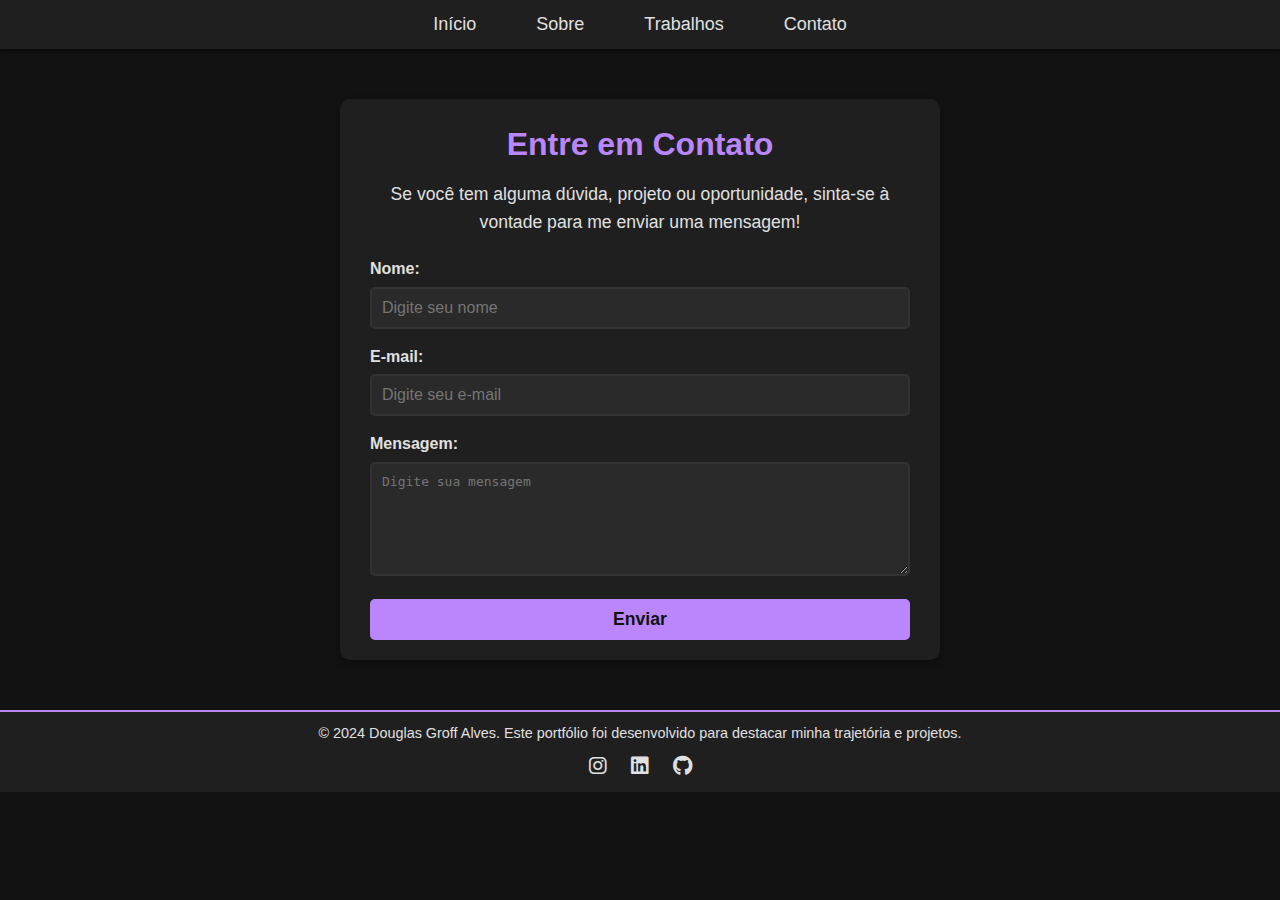
==== contato.html @ 260fa3ba "portfolio" ====
<!DOCTYPE html>
<html lang="pt-BR">
<head>
    <meta charset="UTF-8">
    <meta name="viewport" content="width=device-width, initial-scale=1.0">
    <meta name="description" content="Entre em contato comigo para projetos, dúvidas ou oportunidades.">
    <title>Contato</title>
    <link rel="stylesheet" href="style.css">
    <link rel="stylesheet" href="https://cdnjs.cloudflare.com/ajax/libs/font-awesome/6.0.0-beta3/css/all.min.css">


</head>
<body>
    <header>
        <nav>
            <ul>
                <li><a href="index.html">Início</a></li>
                <li><a href="sobre.html">Sobre</a></li>
                <li><a href="projetos.html">Trabalhos</a></li>
                <li><a href="contato.html">Contato</a></li>
            </ul>
        </nav>
    </header>

    <section class="contato">
        <h1>Entre em Contato</h1>
        <p>Se você tem alguma dúvida, projeto ou oportunidade, sinta-se à vontade para me enviar uma mensagem!</p>

        <form id="contato-form">
            <div class="campo">
                <label for="nome">Nome:</label>
                <input type="text" id="nome" name="nome" placeholder="Digite seu nome" required aria-label="Nome" maxlength="100">
            </div>

            <div class="campo">
                <label for="email">E-mail:</label>
                <input type="email" id="email" name="email" placeholder="Digite seu e-mail" required aria-label="E-mail" maxlength="150">
            </div>

            <div class="campo">
                <label for="mensagem">Mensagem:</label>
                <textarea id="mensagem" name="mensagem" placeholder="Digite sua mensagem" required aria-label="Mensagem" rows="6"></textarea>
            </div>

            <button type="button" onclick="enviarMensagemWhatsApp()">Enviar</button>
        </form>
    </section>

<script>
        function enviarMensagemWhatsApp() {
            var nome = document.getElementById("nome").value;
            var email = document.getElementById("email").value;
            var mensagem = document.getElementById("mensagem").value;

            // Sanitizando e criando a mensagem para WhatsApp
            var mensagemFinal = "Você recebeu uma nova mensagem de contato:\n\n" +
                                "Nome: " + nome + "\n" +
                                "E-mail: " + email + "\n" +
                                "Mensagem: " + mensagem;

            // Codificando a mensagem para URL
            var mensagemCodificada = encodeURIComponent(mensagemFinal);

            // Número do WhatsApp (utilize o número no formato internacional, sem "+" e espaços)
            var whatsappNumber = "5554996305968"; 

            // Criando o link para o WhatsApp
            var whatsappLink = "https://wa.me/" + whatsappNumber + "?text=" + mensagemCodificada;

            // Redirecionando para o link
            window.open(whatsappLink, "_blank");
        }
    </script>
	
    <footer>
        <p>&copy; 2024 Douglas Groff Alves. Este portfólio foi desenvolvido para destacar minha trajetória e projetos.</p>
        <ul>
            <li><a href="https://www.instagram.com/douglas.groff.71/" target="_blank" aria-label="Instagram"><i class="fab fa-instagram"></i></a></li>
            <li><a href="https://www.linkedin.com/in/douglasgroffalves" target="_blank" aria-label="LinkedIn"><i class="fab fa-linkedin"></i></a></li>
            <li><a href="https://github.com/douglasgroff001" target="_blank" aria-label="GitHub"><i class="fab fa-github"></i></a></li>
        </ul>
    </footer>
</body>
</html>
---- style.css ----
/* Reset de estilos */
* {
    margin: 0;
    padding: 0;
    box-sizing: border-box;
}

/* Corpo */
body {
    font-family: Arial, sans-serif;
    background-color: #121212; /* Fundo escuro */
    color: #e0e0e0; /* Texto claro */
    line-height: 1.6; /* Melhor legibilidade */
}

/* Cabeçalho */
header {
    background-color: #1f1f1f; /* Cor mais escura para o cabeçalho */
    padding: 10px 0;
    box-shadow: 0 2px 4px rgba(0, 0, 0, 0.5); /* Adiciona um leve sombreamento */
}

header nav ul {
    display: flex;
    justify-content: center;
    list-style: none;
}

header nav ul li {
    margin: 0 20px;
}

header nav ul li a {
    color: #e0e0e0; /* Texto claro */
    text-decoration: none;
    font-size: 18px;
    transition: color 0.3s;
    padding: 5px 10px; /* Espaço ao redor do texto */
    border-radius: 4px; /* Bordas arredondadas */
}

header nav ul li a:hover {
    color: #bb86fc; /* Cor ao passar o mouse */
    background-color: #2a2a2a; /* Fundo para o hover */
}

/* Seções */
section {
    padding: 20px;
    margin-bottom: 20px;
}

/* Seção de Introdução */
.intro {
    display: flex;
    align-items: center;
    justify-content: space-between;
    background-color: #2a2a2a; /* Fundo mais suave para a introdução */
    border-radius: 8px;
    padding: 50px 20px;
    flex-wrap: wrap; /* Permite que os itens se ajustem em telas menores */
    gap: 20px;
}

.intro-text {
    max-width: 50%;
}

.intro h1 {
    color: #bb86fc; /* Cor roxa para o título */
    font-size: 2.5em;
    margin-bottom: 10px;
}

.intro p {
    font-size: 1.2em;
    color: #e0e0e0; /* Texto claro */
}

.intro-img {
    max-width: 40%;
    display: flex;
    justify-content: center;
}

.foto-perfil {
    width: 100%;
    border-radius: 50%;
    border: 4px solid #bb86fc; /* Borda roxa para destacar */
    object-fit: cover; /* Garante que a imagem preencha o círculo sem distorcer */
}

/* Seção de Destaques */
.destaques {
    display: flex;
    justify-content: space-around;
    flex-wrap: wrap; /* Permite ajuste responsivo */
    gap: 10px;
    margin-top: 20px;
}

.projeto {
    width: 15%; /* Reduzido pela metade */
    background-color: #333333; /* Fundo escuro suave para cada projeto */
    padding: 10px;
    border-radius: 8px;
    box-shadow: 0 4px 8px rgba(0, 0, 0, 0.3);
    transition: transform 0.3s, box-shadow 0.3s;
}

.projeto:hover {
    transform: translateY(-10px); /* Efeito de hover */
    box-shadow: 0 8px 16px rgba(0, 0, 0, 0.4);
}

.projeto img {
    width: 80%; /* Reduz o tamanho da imagem */
    border-radius: 8px;
    margin: 0 auto; /* Centraliza a imagem */
    display: block;
}

.projeto h3 {
    color: #bb86fc; /* Cor roxa para os títulos dos projetos */
    margin-top: 10px;
}

.projeto p {
    color: #e0e0e0; /* Texto claro */
}

.projeto p a {
    color: #e0e0e0; /* Link branco */
    text-decoration: none; /* Remove sublinhado */
    transition: color 0.3s;
}

.projeto p a:hover {
    color: #bb86fc; /* Link roxo ao passar o mouse */
}

/* Seção Trabalhos */
.trabalhos {
    display: flex;
    justify-content: center;
    align-items: flex-start; /* Alinhamento dos elementos no topo */
    flex-wrap: wrap;
    gap: 20px;
    padding: 20px; /* Espaçamento interno */
}

.trabalhos .projeto {
    width: 300px; /* Tamanho fixo para uniformizar */
    background-color: #333333;
    padding: 15px;
    border-radius: 8px;
    box-shadow: 0 4px 8px rgba(0, 0, 0, 0.3);
    text-align: center;
    transition: transform 0.3s, box-shadow 0.3s;
}

.trabalhos .projeto img {
    width: 80%; /* Ajuste proporcional para imagens */
    margin: 0 auto;
    display: block;
    border-radius: 8px;
}

.trabalhos .projeto h3 {
    color: #bb86fc;
    margin-top: 10px;
}

.trabalhos .projeto p {
    color: #e0e0e0;
    margin-top: 10px;
}


/* Estilo para a seção de contato */
.contato {
    max-width: 600px; /* Limita a largura da seção */
    margin: 50px auto; /* Centraliza a seção na página */
    background-color: #1f1f1f; /* Fundo escuro */
    padding: 20px 30px; /* Espaçamento interno */
    border-radius: 10px; /* Bordas arredondadas */
    box-shadow: 0 4px 8px rgba(0, 0, 0, 0.3); /* Sombra para destaque */
    text-align: center; /* Centraliza texto e elementos */
}

.contato h1 {
    color: #bb86fc; /* Cor do título */
    font-size: 2em; /* Tamanho do título */
    margin-bottom: 10px; /* Espaçamento inferior */
}

.contato p {
    color: #e0e0e0; /* Texto claro */
    font-size: 1.1em; /* Aumenta o tamanho do texto */
    margin-bottom: 20px; /* Espaçamento inferior */
}

/* Estilo para o formulário */
#contato-form {
    display: flex;
    flex-direction: column; /* Organiza os campos em coluna */
    gap: 15px; /* Espaço entre os campos */
}

.campo {
    text-align: left; /* Alinha as labels à esquerda */
}

.campo label {
    color: #e0e0e0; /* Cor do texto */
    font-weight: bold; /* Destaca o texto */
    margin-bottom: 5px; /* Espaçamento inferior */
    display: block; /* Garante que fique acima do campo */
}

.campo input,
.campo textarea {
    width: 100%; /* Preenche a largura do formulário */
    padding: 10px; /* Espaçamento interno */
    border: 2px solid #333333; /* Borda inicial */
    border-radius: 5px; /* Bordas arredondadas */
    background-color: #2a2a2a; /* Fundo escuro */
    color: #e0e0e0; /* Texto claro */
    font-size: 1em; /* Tamanho da fonte */
    transition: border 0.3s; /* Animação na borda */
}

.campo input:focus,
.campo textarea:focus {
    border-color: #bb86fc; /* Muda a cor da borda ao focar */
    outline: none; /* Remove o contorno padrão */
}

.campo textarea {
    resize: vertical; /* Permite redimensionar apenas verticalmente */
}

/* Botão de envio */
button[type="button"] {
    padding: 10px 20px; /* Espaçamento interno */
    background-color: #bb86fc; /* Fundo roxo */
    color: #121212; /* Texto escuro */
    border: none; /* Remove borda */
    border-radius: 5px; /* Bordas arredondadas */
    font-size: 1.1em; /* Aumenta o texto */
    font-weight: bold; /* Destaca o texto */
    cursor: pointer; /* Mostra o cursor de clique */
    transition: background-color 0.3s, transform 0.2s; /* Animações */
}

button[type="button"]:hover {
    background-color: #a673e8; /* Cor mais clara ao passar o mouse */
    transform: scale(1.05); /* Leve aumento no botão */
}

button[type="button"]:active {
    transform: scale(0.95); /* Reduz o botão ao clicar */
}

/* Responsividade */
@media (max-width: 480px) {
    .contato {
        padding: 15px; /* Reduz o padding em telas menores */
    }

    .contato h1 {
        font-size: 1.8em; /* Reduz tamanho do título */
    }

    .contato p {
        font-size: 1em; /* Ajusta tamanho do texto */
    }
}

/* Rodapé */
footer {
    text-align: center;
    background-color: #1f1f1f;
    color: #e0e0e0;
    padding: 10px 0; /* Reduzindo o padding para menor altura */
    margin-top: 40px;
    border-top: 2px solid #bb86fc; /* Linha decorativa no topo */
    font-size: 0.9em; /* Diminuindo tamanho da fonte */
}

footer ul {
    list-style: none;
    padding: 0;
    margin-top: 5px; /* Reduzindo espaço entre elementos */
}

footer ul li {
    display: inline;
    margin: 0 10px; /* Menor espaçamento entre links */
}

footer ul li a {
    color: #e0e0e0;
    text-decoration: none;
    font-size: 20px; /* Diminuindo tamanho dos ícones */
    transition: color 0.3s;
}

footer ul li a:hover {
    color: #bb86fc;
}

/* Media Queries para Responsividade */
@media (max-width: 768px) {
    .intro {
        flex-direction: column;
        text-align: center;
    }

    .intro-text {
        max-width: 100%;
    }

    .intro-img {
        max-width: 60%;
    }

    .destaques {
        flex-direction: column;
        align-items: center;
    }

    .projeto {
        width: 80%;
        margin-bottom: 20px;
    }

    footer ul li {
        display: block;
        margin: 10px 0;
    }
}

@media (max-width: 480px) {
    header nav ul {
        flex-direction: column;
        align-items: center;
    }

    header nav ul li {
        margin: 10px 0;
    }

    .intro h1 {
        font-size: 1.8em;
    }

    .intro p {
        font-size: 1em;
    }
}
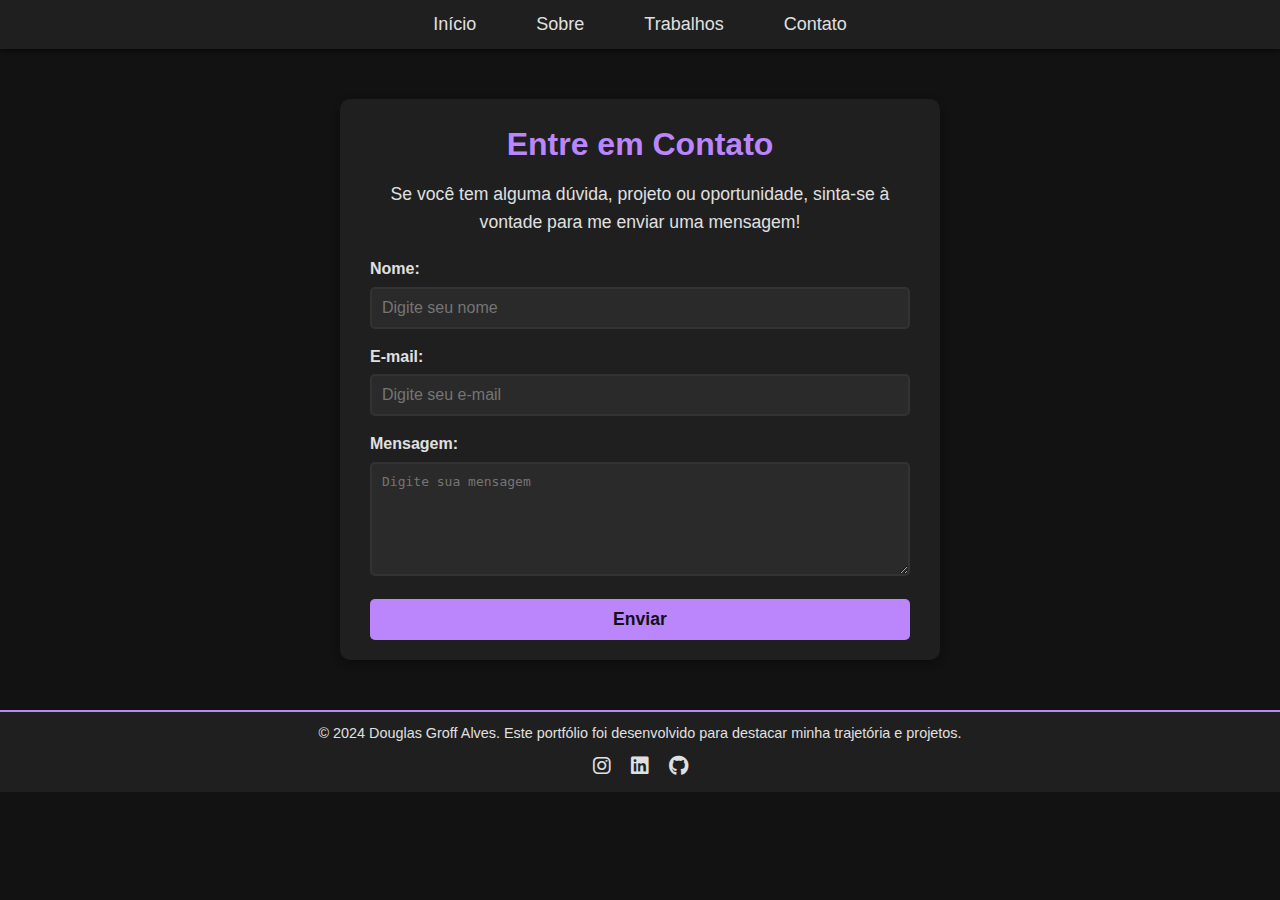
==== commit 0115a653: "Update contato.html" ====
--- a/contato.html
+++ b/contato.html
@@ -11,16 +11,24 @@
 
 </head>
 <body>
+    <!-- Cabeçalho -->
     <header>
-        <nav>
-            <ul>
-                <li><a href="index.html">Início</a></li>
-                <li><a href="sobre.html">Sobre</a></li>
-                <li><a href="projetos.html">Trabalhos</a></li>
-                <li><a href="contato.html">Contato</a></li>
-            </ul>
-        </nav>
-    </header>
+    <nav>
+        <!-- Ícone do hambúrguer para dispositivos móveis -->
+        <div class="hamburger-menu" id="hamburger-menu">
+            <div class="bar"></div>
+            <div class="bar"></div>
+            <div class="bar"></div>
+        </div>
+		<!-- Menu de navegação -->
+        <ul id="menu">
+            <li><a href="index.html">Início</a></li>
+            <li><a href="sobre.html">Sobre</a></li>
+            <li><a href="projetos.html">Trabalhos</a></li>
+            <li><a href="contato.html">Contato</a></li>
+        </ul>
+    </nav>
+</header>
 
     <section class="contato">
         <h1>Entre em Contato</h1>
@@ -70,6 +78,18 @@
             // Redirecionando para o link
             window.open(whatsappLink, "_blank");
         }
+
+	// Seleciona o ícone do hambúrguer e o menu
+		const hamburgerMenu = document.getElementById('hamburger-menu');
+		const menu = document.getElementById('menu');
+
+	// Adiciona um ouvinte de evento para o clique no hambúrguer
+		hamburgerMenu.addEventListener('click', function() {
+    // Alterna a classe 'open' no ícone do hambúrguer (faz ele virar um 'X')
+		hamburgerMenu.classList.toggle('open'); 
+    // Alterna a classe 'active' no menu de navegação (abre ou fecha o menu)
+		menu.classList.toggle('active');
+	});
     </script>
 	
     <footer>
--- a/style.css
+++ b/style.css
@@ -84,7 +84,7 @@
 }
 
 .foto-perfil {
-    width: 100%;
+    width: 80%;
     border-radius: 50%;
     border: 4px solid #bb86fc; /* Borda roxa para destacar */
     object-fit: cover; /* Garante que a imagem preencha o círculo sem distorcer */
@@ -143,7 +143,7 @@
 .trabalhos {
     display: flex;
     justify-content: center;
-    align-items: flex-start; /* Alinhamento dos elementos no topo */
+    align-items: center;
     flex-wrap: wrap;
     gap: 20px;
     padding: 20px; /* Espaçamento interno */
@@ -175,7 +175,6 @@
     color: #e0e0e0;
     margin-top: 10px;
 }
-
 
 /* Estilo para a seção de contato */
 .contato {
@@ -292,6 +291,8 @@
     list-style: none;
     padding: 0;
     margin-top: 5px; /* Reduzindo espaço entre elementos */
+    display: flex;
+    justify-content: center;
 }
 
 footer ul li {
@@ -339,6 +340,10 @@
         display: block;
         margin: 10px 0;
     }
+
+    .trabalhos {
+        flex-direction: column;
+    }
 }
 
 @media (max-width: 480px) {
@@ -358,4 +363,22 @@
     .intro p {
         font-size: 1em;
     }
-}
+
+    .trabalhos {
+        flex-direction: column;
+    }
+
+    .trabalhos .projeto {
+        width: 100%;
+    }
+
+    footer ul {
+        flex-direction: row; /* Garante que os ícones fiquem lado a lado */
+        justify-content: center; /* Centraliza os ícones */
+    }
+
+    footer ul li {
+        display: inline-block; /* Mantém os ícones lado a lado */
+        margin: 0 15px; /* Adiciona espaço entre os ícones */
+    }
+}
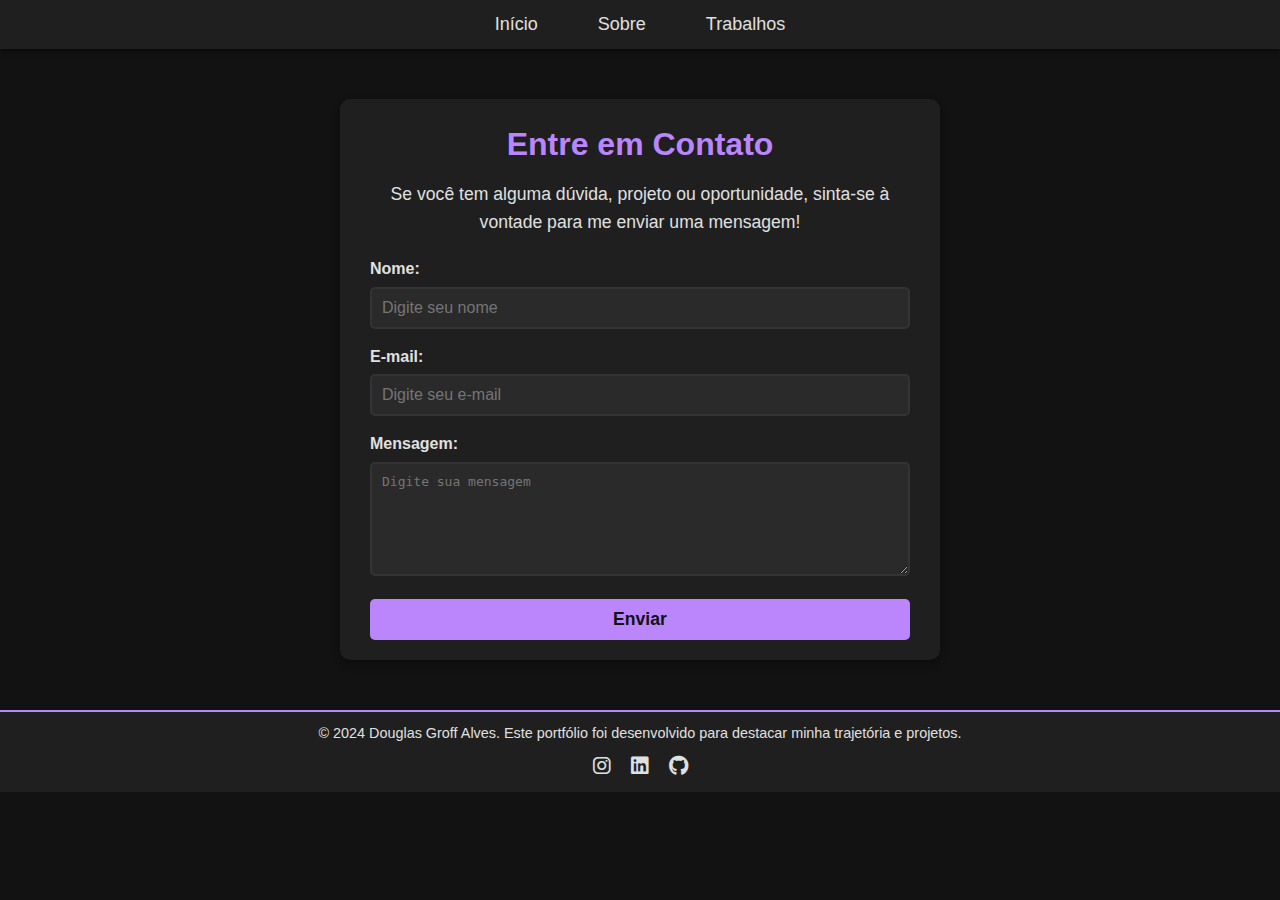
==== commit 724c92da: "Update contato.html" ====
--- a/contato.html
+++ b/contato.html
@@ -25,7 +25,6 @@
             <li><a href="index.html">Início</a></li>
             <li><a href="sobre.html">Sobre</a></li>
             <li><a href="projetos.html">Trabalhos</a></li>
-            <li><a href="contato.html">Contato</a></li>
         </ul>
     </nav>
 </header>
--- a/style.css
+++ b/style.css
@@ -346,6 +346,104 @@
     }
 }
 
+/* INÍCIO DO MENU HAMBURGUER */
+/* Estilos do menu hambúrguer */
+.hamburger-menu {
+    display: none;
+    flex-direction: column;
+    cursor: pointer;
+    width: 30px;
+    height: 25px;
+    justify-content: space-between;
+    align-items: center;
+    transition: transform 0.3s ease; /* Transição suave */
+}
+
+.hamburger-menu .bar {
+    background-color: #e0e0e0;
+    height: 4px;
+    width: 100%;
+    border-radius: 2px;
+    transition: all 0.3s ease; /* Transições para as barras */
+}
+
+/* Mudança do ícone para "X" quando o menu é aberto */
+.hamburger-menu.open .bar:nth-child(1) {
+    transform: rotate(45deg) translate(20px, -5px); /* Primeira barra vira para diagonal */
+}
+
+.hamburger-menu.open .bar:nth-child(2) {
+    opacity: 0; /* Segunda barra desaparece */
+}
+
+.hamburger-menu.open .bar:nth-child(3) {
+    transform: rotate(-45deg) translate(20px, 5px); /* Terceira barra vira para diagonal */
+}
+
+/* Menu de navegação oculto em dispositivos móveis */
+#menu {
+    display: flex;
+    justify-content: center;
+    list-style: none;
+}
+
+#menu li {
+    margin: 0 20px;
+}
+
+#menu li a {
+    color: #e0e0e0;
+    text-decoration: none;
+    font-size: 18px;
+    transition: color 0.3s;
+    padding: 5px 10px;
+    border-radius: 4px;
+}
+
+#menu li a:hover {
+    color: #bb86fc;
+    background-color: #2a2a2a;
+}
+
+/* Quando a tela é menor ou igual a 768px, o menu hambúrguer será exibido */
+@media (max-width: 768px) {
+    .hamburger-menu {
+        display: flex;
+    }
+
+    #menu {
+        display: none; /* Inicialmente, o menu está oculto */
+        flex-direction: column;
+        width: 100%;
+        text-align: center;
+        background-color: #1f1f1f;
+        position: absolute;
+        top: 60px;
+        left: 0;
+        padding: 10px 0;
+    }
+
+    #menu li {
+        margin: 15px 0; /* Menor espaçamento entre os itens do menu */
+    }
+
+    #menu.active {
+        display: flex; /* Mostra o menu quando a classe 'active' é adicionada */
+    }
+}
+
+/* Quando o menu hambúrguer está ativo, o menu de navegação é mostrado */
+@media (max-width: 480px) {
+    #menu li a {
+        font-size: 20px;
+    }
+}
+
+
+
+/* FIM DO MENU HAMBURGUER */
+
+
 @media (max-width: 480px) {
     header nav ul {
         flex-direction: column;
